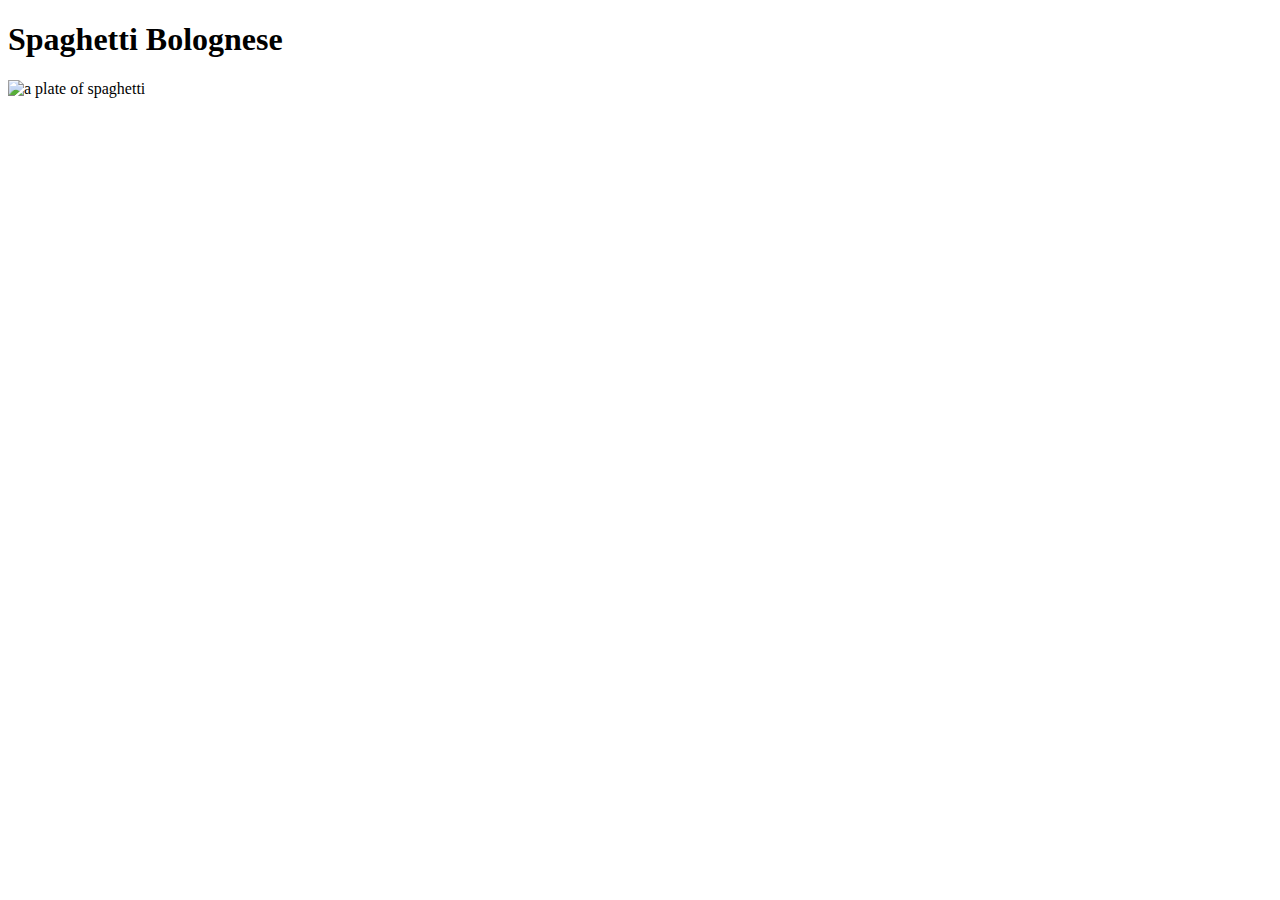
==== spag-bol.html @ 1c8048f3 "Initial commit" ====
<!DOCTYPE html>
<html lang="en">
    <head>
        <meta charset="utf-8">
        <title>spag-bol</title>
    </head>
    <body>
        <h1>Spaghetti Bolognese</h1>
        <img src="./img/spag-bol" alt="a plate of spaghetti">
    </body>
</html>
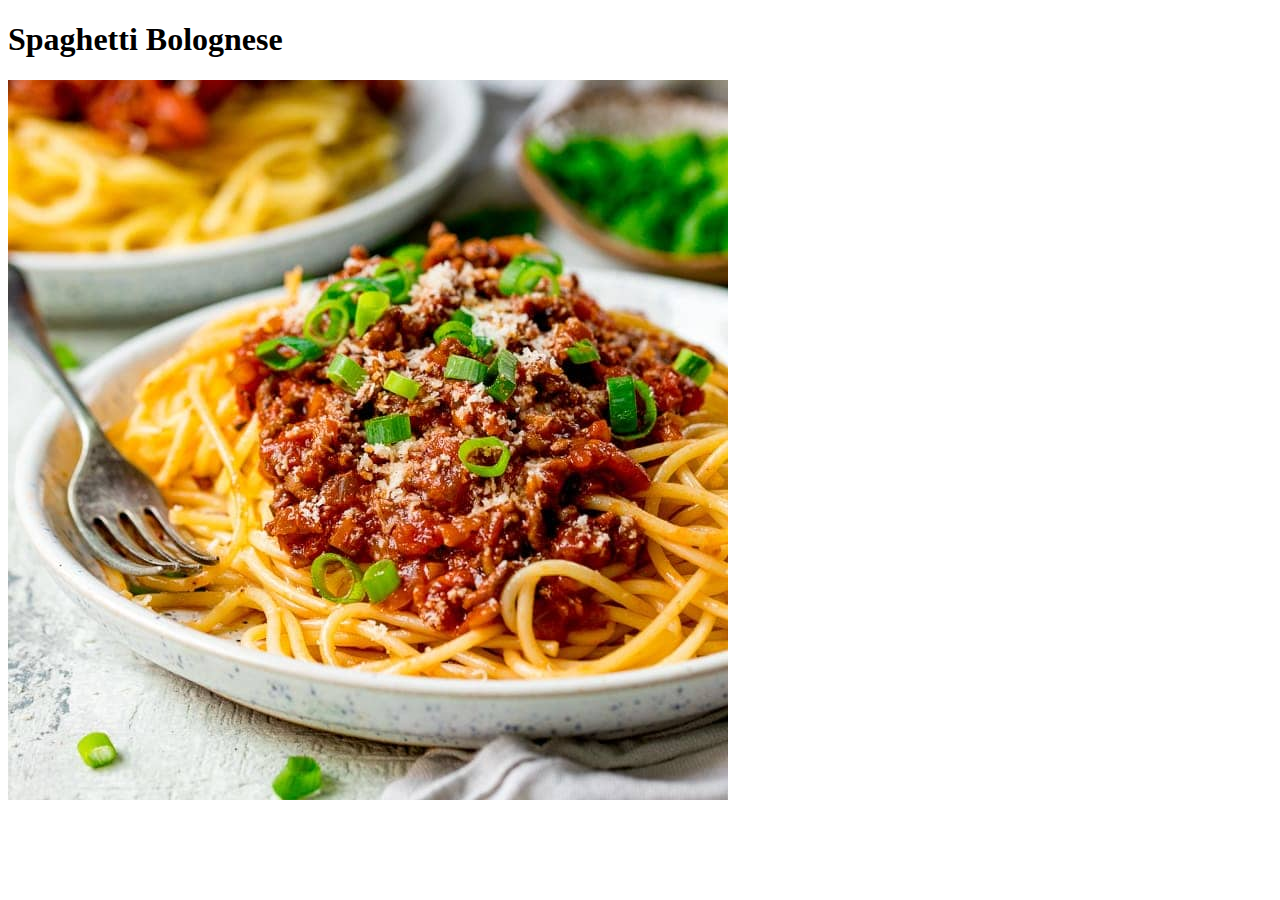
==== commit 0ec69e1f: "Add spag bol img" ====
--- a/spag-bol.html
+++ b/spag-bol.html
@@ -6,6 +6,6 @@
     </head>
     <body>
         <h1>Spaghetti Bolognese</h1>
-        <img src="./img/spag-bol" alt="a plate of spaghetti">
+        <img src="./img/spag-bol.jpg" alt="a plate of spaghetti">
     </body>
-</html>+</html>
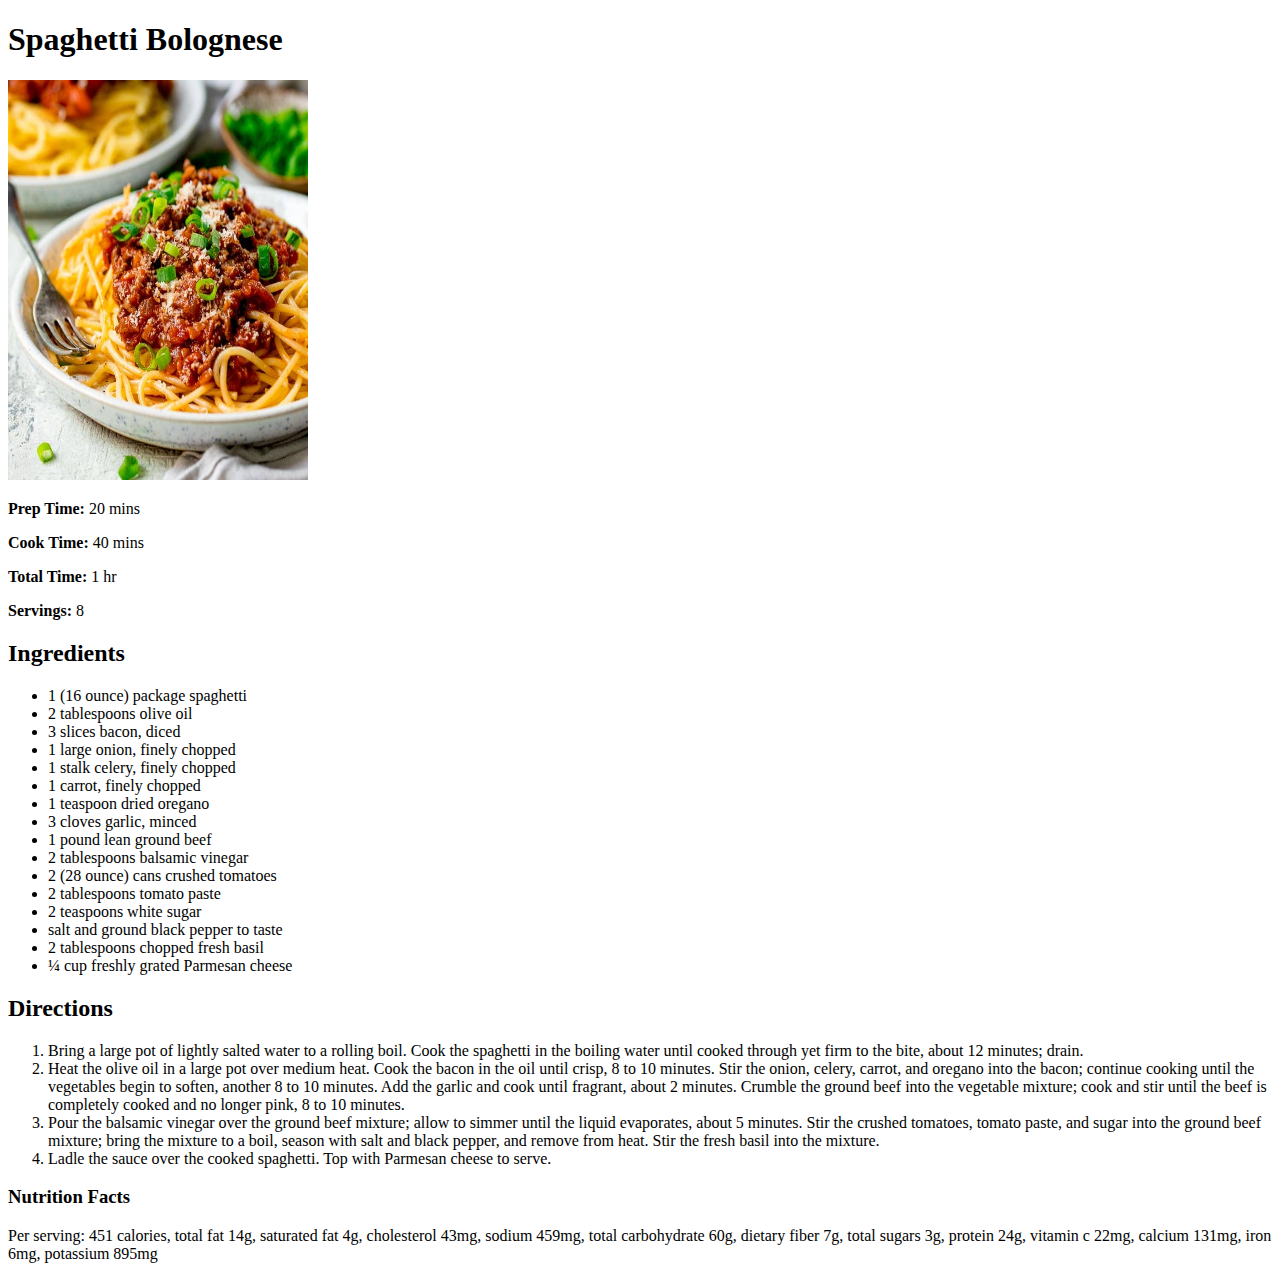
==== commit 0ee9b001: "Add body content to spag-bol.html" ====
--- a/spag-bol.html
+++ b/spag-bol.html
@@ -2,10 +2,43 @@
 <html lang="en">
     <head>
         <meta charset="utf-8">
-        <title>spag-bol</title>
+        <title>Spaghetti Bolognese</title>
     </head>
     <body>
         <h1>Spaghetti Bolognese</h1>
-        <img src="./img/spag-bol.jpg" alt="a plate of spaghetti">
+        <img src="./img/spag-bol.jpg" alt="a plate of spaghetti" width="300" height="400">
+            <p><strong>Prep Time:</strong> 20 mins <br>
+            <p><strong>Cook Time:</strong> 40 mins <br>
+            <p><strong>Total Time:</strong> 1 hr<br>
+            <p><strong>Servings:</strong> 8<br>
+        <h2>Ingredients</h2>
+        <ul>
+            <li>1 (16 ounce) package spaghetti</li>
+            <li>2 tablespoons olive oil</li>
+            <li>3 slices bacon, diced</li>
+            <li>1 large onion, finely chopped</li>
+            <li>1 stalk celery, finely chopped</li>
+            <li>1 carrot, finely chopped</li>
+            <li>1 teaspoon dried oregano</li>
+            <li>3 cloves garlic, minced</li>
+            <li>1 pound lean ground beef</li>
+            <li>2 tablespoons balsamic vinegar</li>
+            <li>2 (28 ounce) cans crushed tomatoes</li>
+            <li>2 tablespoons tomato paste</li>
+            <li>2 teaspoons white sugar</li>
+            <li>salt and ground black pepper to taste</li>
+            <li>2 tablespoons chopped fresh basil</li>
+            <li>¼ cup freshly grated Parmesan cheese</li>
+        </ul>
+        <h2>Directions</h2>
+        <ol>
+            <li>Bring a large pot of lightly salted water to a rolling boil. Cook the spaghetti in the boiling water until cooked through yet firm to the bite, about 12 minutes; drain.</li>
+            <li>Heat the olive oil in a large pot over medium heat. Cook the bacon in the oil until crisp, 8 to 10 minutes. Stir the onion, celery, carrot, and oregano into the bacon; continue cooking until the vegetables begin to soften, another 8 to 10 minutes. Add the garlic and cook until fragrant, about 2 minutes. Crumble the ground beef into the vegetable mixture; cook and stir until the beef is completely cooked and no longer pink, 8 to 10 minutes.</li>
+            <li>Pour the balsamic vinegar over the ground beef mixture; allow to simmer until the liquid evaporates, about 5 minutes. Stir the crushed tomatoes, tomato paste, and sugar into the ground beef mixture; bring the mixture to a boil, season with salt and black pepper, and remove from heat. Stir the fresh basil into the mixture.</li>
+            <li>Ladle the sauce over the cooked spaghetti. Top with Parmesan cheese to serve.</li>
+        </ol>
+        <h3>Nutrition Facts</h3>
+        <p>Per serving: 451 calories, total fat 14g, saturated fat 4g, cholesterol 43mg, sodium 459mg,  total carbohydrate 60g, dietary fiber 7g, total sugars 3g, protein 24g, vitamin c 22mg, calcium 131mg, iron 6mg, potassium 895mg</p>
     </body>
 </html>
+
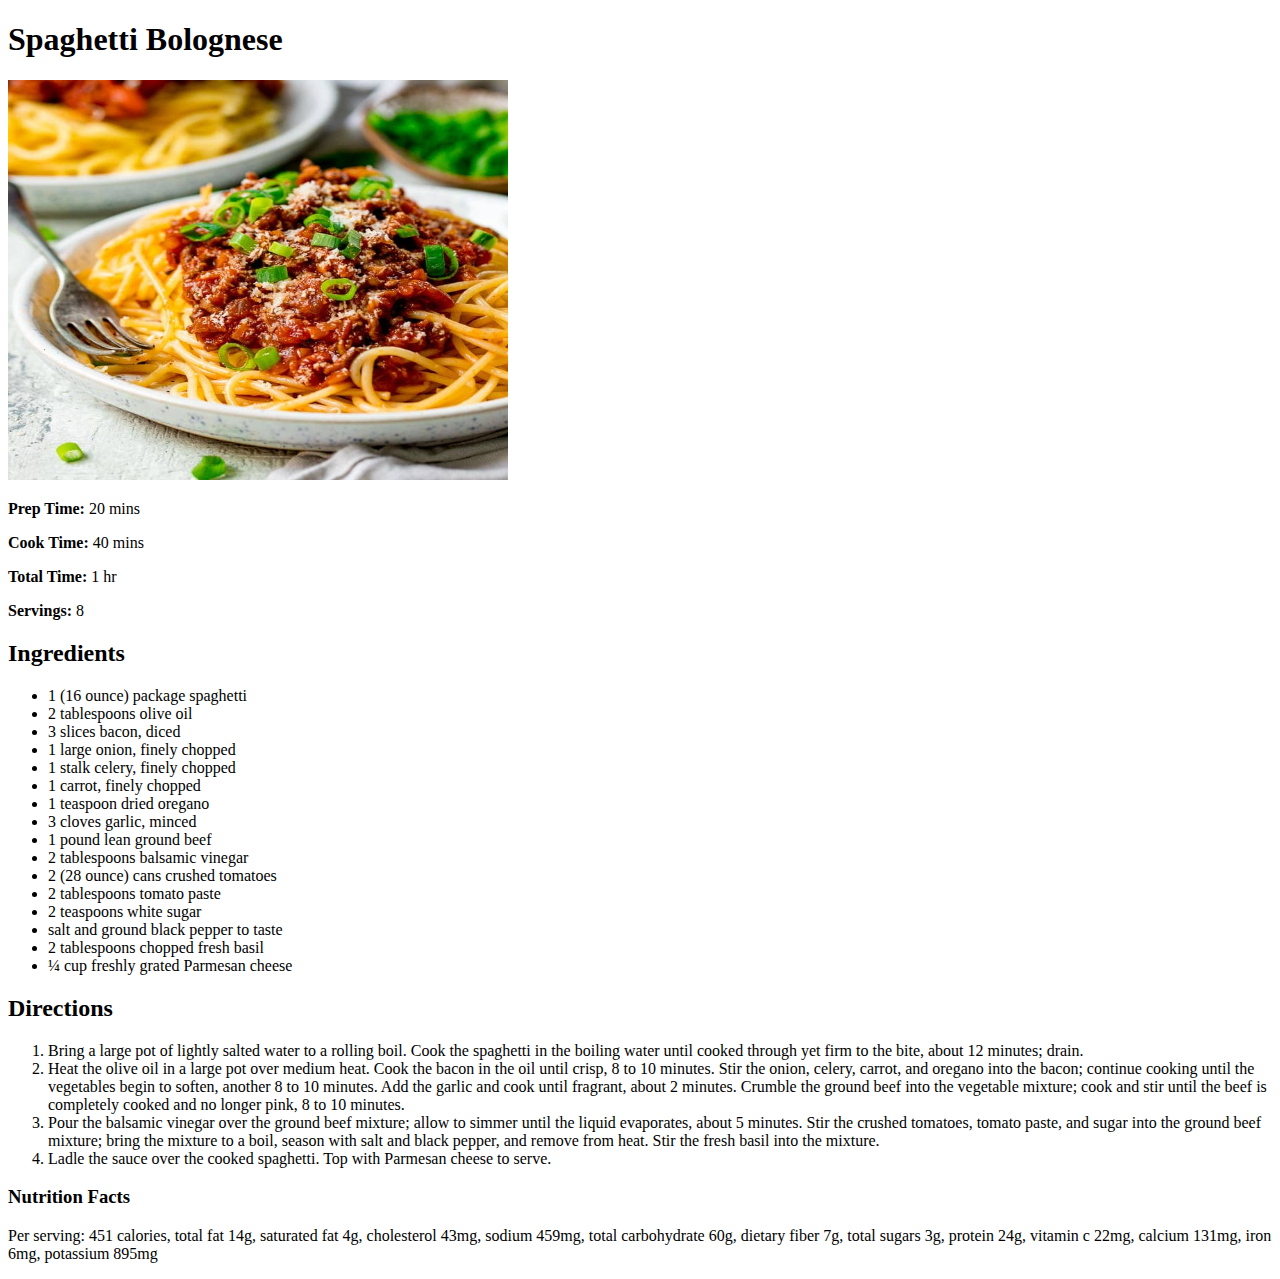
==== commit 8f1913b6: "Add new recipe page and body content" ====
--- a/spag-bol.html
+++ b/spag-bol.html
@@ -6,7 +6,7 @@
     </head>
     <body>
         <h1>Spaghetti Bolognese</h1>
-        <img src="./img/spag-bol.jpg" alt="a plate of spaghetti" width="300" height="400">
+        <img src="./img/spag-bol.jpg" alt="a plate of spaghetti" width="500" height="400">
             <p><strong>Prep Time:</strong> 20 mins <br>
             <p><strong>Cook Time:</strong> 40 mins <br>
             <p><strong>Total Time:</strong> 1 hr<br>
